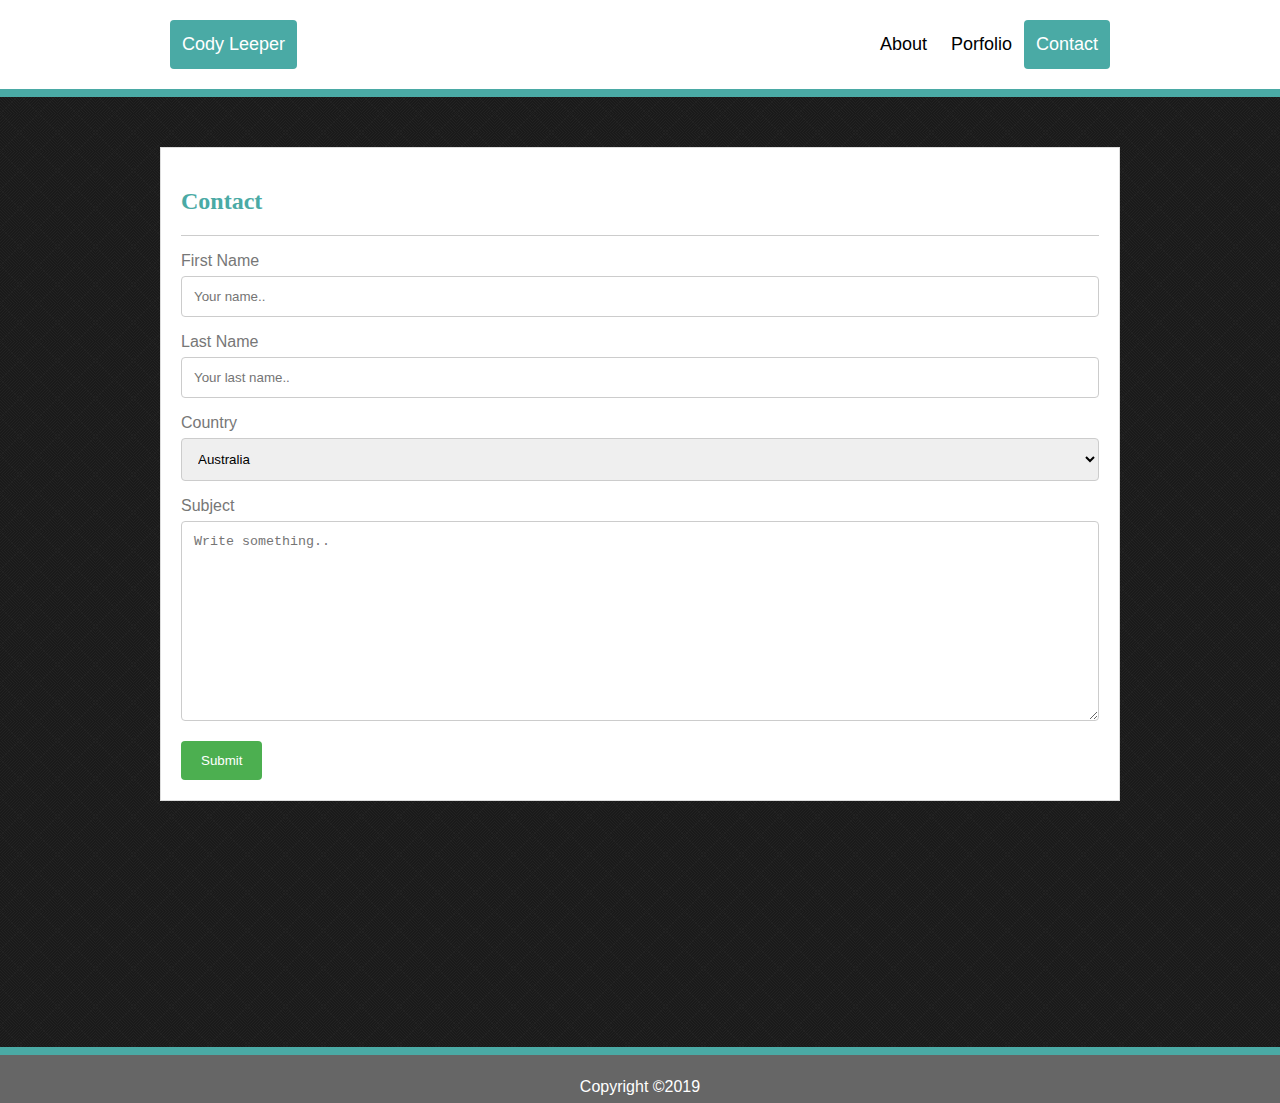
==== contact.html @ 7b50721a "add orignial master" ====
<!DOCTYPE html>
<html lang="en" dir="ltr">

<head>
  <meta charset="utf-8">
  <title></title>
  <link rel="stylesheet" href="asests/css/style.css">
</head>

<body>
  <header id="header">
      <div class="navbar-links">
        <a href="index.html" class="logo">Cody Leeper</a>
        <div class="header-right">
          <a  href="index.html">About</a>
          <a href="portfolio.html">Porfolio</a>
          <a class="active" href="contact.html">Contact</a>
        </div>
      </div>
  </header>
  <div class="container">
    <section>
      <h2>Contact</h2>
      <hr>
      <form action="#">
        <label for="fname">First Name</label>
        <input type="text" id="fname" name="firstname" placeholder="Your name..">

        <label for="lname">Last Name</label>
        <input type="text" id="lname" name="lastname" placeholder="Your last name..">

        <label for="country">Country</label>
        <select id="country" name="country">
          <option value="australia">Australia</option>
          <option value="canada">Canada</option>
          <option value="usa">USA</option>
        </select>

        <label for="subject">Subject</label>
        <textarea id="subject" name="subject" placeholder="Write something.." style="height:200px"></textarea>

        <input type="submit" value="Submit">
      </form>
    </section>

  </div>
  <footer id="footer">
    <p>Copyright ©2019</p>
  </footer>
</body>

</html>
---- asests/css/style.css ----
/* -------------------------------------------------------------------------
Basic Porfolio 8.2.2019 by Codycodes

[Table of Contents]
1. Elements
2. Header #header
3. General Content CSS
4. Contact Form
5. Footer #footer
--------------------------------------------------------------------------*/
/* 1. Elements */
html {
  height: 100%
}

body {
  color: #777777;
  font-family: 'Arial', 'Helvetica Neue', Helvetica, sans-serif;
  background-image: url("../images/black_lozenge.png");
  margin: 0 auto;
  height: 100%;
}

h1, h2, h3, h4 {
  font-family: 'Georgia', Times, Times New Roman, serif;
  color: #4aaaa5;
}

p {
  line-height: 2rem;
}

hr {
  display: block;
  height: 1px;
  border: 0;
  border-top: 1px solid #ccc;
  margin: 1em 0;
  padding: 0;
}

a {
  color: #4aaaa5;
}

/*------------------------------------------------------------------------*/
/* 2. Header  */
#header {
  background: #ffffff;
  border-bottom: 8px solid #4aaaa5;
}

/* Style the header and some padding */
.navbar-links {
  overflow: hidden;
  padding: 20px 10px;
  width: 960px;
  margin: 0 auto;
}

/* Style the header links */
.navbar-links a {
  float: left;
  color: black;
  text-align: center;
  padding: 12px;
  text-decoration: none;
  font-size: 18px;
  line-height: 25px;
  border-radius: 4px;
}

/* Style the logo link i.e. name */
.navbar-links a.logo {
  background: #4aaaa5;
  color: #ffffff;
}

/* Change the background color on mouse-over */
.navbar-links a:hover {
  background-color: #ddd;
  color: black;
}

/* Style the active/current link*/
.navbar-links a.active {
  background-color: #4aaaa5;
  color: white;
}

/* Float the link section to the right */
.header-right {
  float: right;
}

/* Add media queries for responsiveness - when the screen is 500px wide or less, stack the links on top of each other */
@media screen and (max-width: 500px) {
  .navbar-links a {
    float: none;
    display: block;
    text-align: left;
  }

  .header-right {
    float: none;
  }
}

/*------------------------------------------------------------------------*/
/* 3.Content */
.container {
  height: 100%
}

* {
  box-sizing: border-box;
}

/* Create three equal columns that floats next to each other */
.column {
  float: left;
  width: 30%;
  height: 300px;
  margin: 10px;
  position: relative;
}

/* Caption portfolio */
.column h2 {
  background: #4aaaa5;
  color: #fff;
  text-align: center;
  position: absolute;
  top: 0;
  width: 100%;
  margin: 0;
}

/* Clear floats after the columns */
.row:after {
  content: "";
  display: table;
  clear: both;
}

section {
  max-width: 960px;
  margin: 50px auto;
  background: #ffffff;
  border: 1px solid #dddddd;
  clear: both;
  display: block;
  padding: 20px;
  min-height: 600px;
}

.about {
  height: 300px;
  margin: 30px 0px;
}

.about p {
  padding: 50px 25px;
  width: 47%;
  float: left;
  background: #1f1f1f;
  color: #f7f7f7;
  margin: 0;
  height: 310px;
  text-align: justify;
  border-radius: 5px;
}

/* image section */
.face {
  border-radius: 5px;
  box-shadow: 3px 3px 5px 2px;
  float: left;
  margin: 0px 20px 10px 0px;
  width: 50%;
}

.port {
  background-repeat: no-repeat;
  background-size: cover;
}

.port-1 {
  background-image: url("../images/ethan.jpg");
}

.port-2 {
  background-image: url("../images/everly.jpg");
}

.port-3 {
  background-image: url("../images/family.jpg");
}

.port-4 {
  background-image: url("../images/family2.jpeg");
}

.port-5 {
  background-image: url("../images/family3.jpg");
}

.port-6 {
  background-image: url("../images/family4.jpg");
}

/* social icons */
.social-icons {
  clear: both;
  margin-top: 25px;
}

.btn-outline {
  margin-top: 15px;
  border: solid 1px #bbbbbb;
  font-size: 24px;
  color: #bbbbbb;
  background: 0 0;
  transition: all .3s ease-in-out;
}

.btn-outline:hover, .btn-outline:focus, .btn-outline:active, .btn-outline.active {
  border: solid 1px #bbbbbb;
  color: #000;
  background: #bbbbbb;
}

.btn-social {
  display: inline-block;
  width: 48px;
  height: 48px;
  border: 1px solid #bbbbbb;
  border-radius: 100%;
  text-align: center;
  font-size: 24px;
  line-height: 46px;
}

.list-inline {
  padding-left: 0;
  list-style: none;
  margin-left: -5px;
  text-align: center;
}

.list-inline>li {
  display: inline-block;
  padding-left: 5px;
  padding-right: 5px;
}

.social-links {
  -webkit-animation: fade-in-down 0.9s;
  animation: fade-in-down 0.9s;
  -webkit-animation-delay: 0.2s;
  animation-delay: 0.2s;
}

/* Animations */
@-webkit-keyframes fade-in-down {
  0% {
    opacity: 0;
    -webkit-transform: translateY(-10px);
    transform: translateY(-10px);
  }

  100% {
    opacity: 1;
    -webkit-transform: translateY(0);
    transform: translateY(0);
  }
}

@keyframes fade-in-down {
  0% {
    opacity: 0;
    -webkit-transform: translateY(-10px);
    transform: translateY(-10px);
  }

  100% {
    opacity: 1;
    -webkit-transform: translateY(0);
    transform: translateY(0);
  }
}

/*------------------------------------------------------------------------*/
/* 4. Contact Form */
input[type=text], select, textarea {
  width: 100%;
  padding: 12px;
  border: 1px solid #ccc;
  border-radius: 4px;
  box-sizing: border-box;
  margin-top: 6px;
  margin-bottom: 16px;
  resize: vertical;
}

input[type=submit] {
  background-color: #4CAF50;
  color: white;
  padding: 12px 20px;
  border: none;
  border-radius: 4px;
  cursor: pointer;
}

input[type=submit]:hover {
  background-color: #45a049;
}

/*------------------------------------------------------------------------*/
/* 5. Footer */
#footer {
  background: #666666;
  position: relative;
  width: 100%;
  text-align: center;
  color: #ffffff;
  border-top: 8px solid #4aaaa5;
}
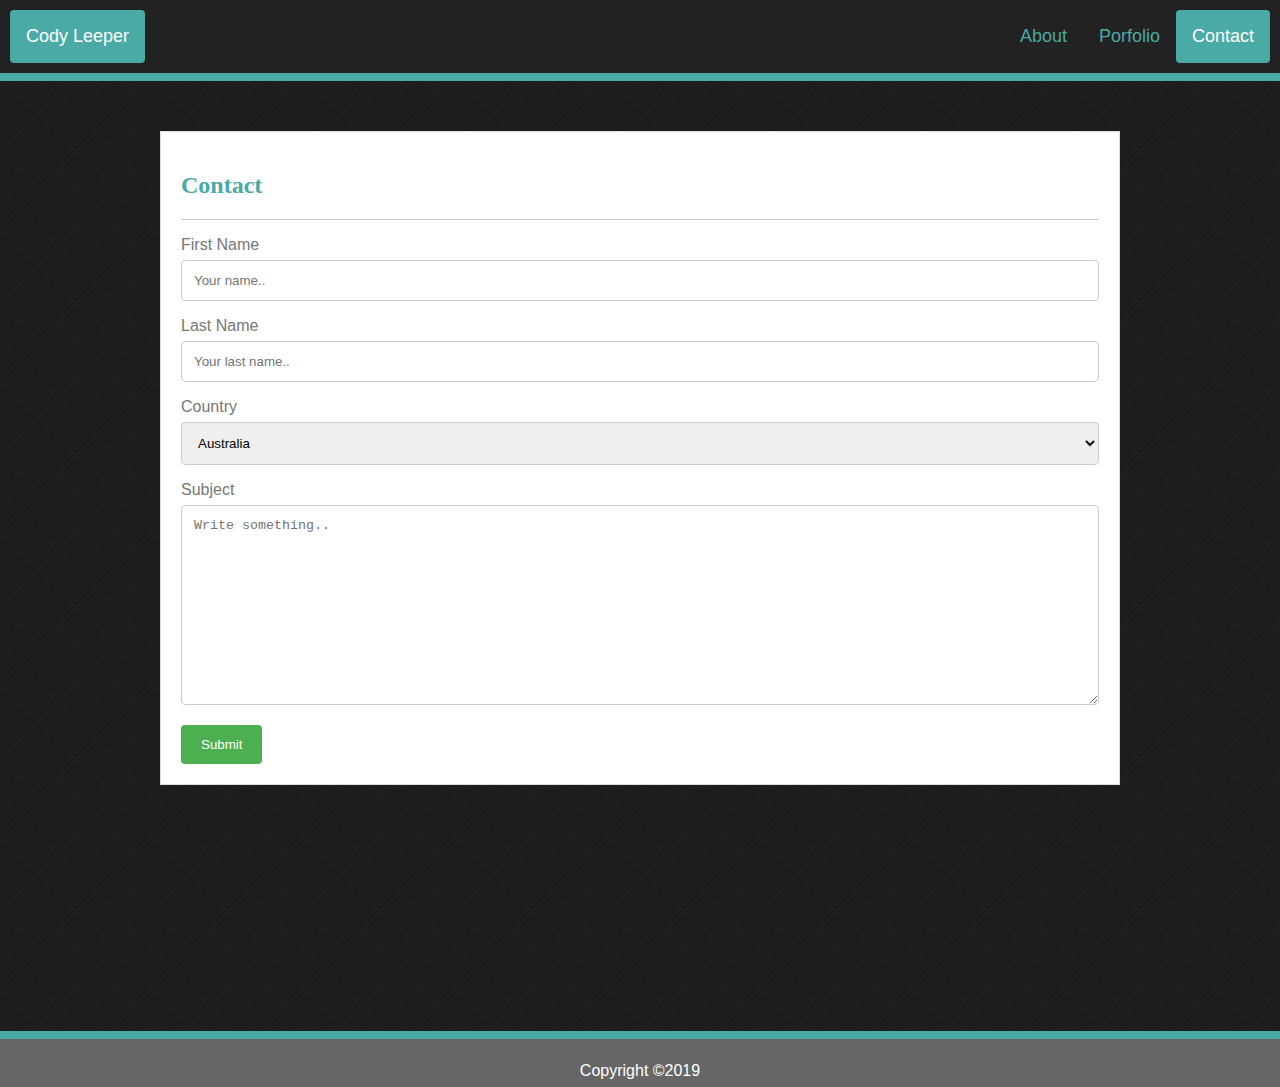
==== commit 431e0fe6: "finished" ====
--- a/contact.html
+++ b/contact.html
@@ -9,14 +9,18 @@
 
 <body>
   <header id="header">
-      <div class="navbar-links">
-        <a href="index.html" class="logo">Cody Leeper</a>
-        <div class="header-right">
-          <a  href="index.html">About</a>
-          <a href="portfolio.html">Porfolio</a>
-          <a class="active" href="contact.html">Contact</a>
-        </div>
+    <div class="topnav" id="myTopnav">
+      <a href="#" class="active">Cody Leeper</a>
+      <div class="header-right">
+        <a href="index.html">About</a>
+        <a href="portfolio.html">Porfolio</a>
+        <a class="active" href=" contact.html">Contact</a>
+        <a href="javascript:void(0);" class="icon" onclick="myFunction()">
+          <i class="fa fa-bars"></i>
+        </a>
       </div>
+
+    </div>
   </header>
   <div class="container">
     <section>
--- a/asests/css/style.css
+++ b/asests/css/style.css
@@ -21,7 +21,10 @@
   height: 100%;
 }
 
-h1, h2, h3, h4 {
+h1,
+h2,
+h3,
+h4 {
   font-family: 'Georgia', Times, Times New Roman, serif;
   color: #4aaaa5;
 }
@@ -49,62 +52,53 @@
   background: #ffffff;
   border-bottom: 8px solid #4aaaa5;
 }
-
+/* 
 /* Style the header and some padding */
-.navbar-links {
+.topnav {
   overflow: hidden;
-  padding: 20px 10px;
-  width: 960px;
-  margin: 0 auto;
+  padding: 10px;
+  background-color: #222;
 }
 
 /* Style the header links */
-.navbar-links a {
+.topnav a {
   float: left;
-  color: black;
+  color: #4aaaa5;
   text-align: center;
-  padding: 12px;
+  padding: 14px 16px;
   text-decoration: none;
   font-size: 18px;
   line-height: 25px;
   border-radius: 4px;
+  display: block;
 }
 
 /* Style the logo link i.e. name */
-.navbar-links a.logo {
+.topnav a.logo {
   background: #4aaaa5;
   color: #ffffff;
 }
 
 /* Change the background color on mouse-over */
-.navbar-links a:hover {
+.topnav a:hover {
   background-color: #ddd;
   color: black;
 }
 
 /* Style the active/current link*/
-.navbar-links a.active {
+.topnav a.active {
   background-color: #4aaaa5;
   color: white;
 }
 
+.topnav .icon {
+  display: none;
+}
 /* Float the link section to the right */
 .header-right {
   float: right;
 }
 
-/* Add media queries for responsiveness - when the screen is 500px wide or less, stack the links on top of each other */
-@media screen and (max-width: 500px) {
-  .navbar-links a {
-    float: none;
-    display: block;
-    text-align: left;
-  }
-
-  .header-right {
-    float: none;
-  }
-}
 
 /*------------------------------------------------------------------------*/
 /* 3.Content */
@@ -155,11 +149,12 @@
 }
 
 .about {
-  height: 300px;
-  margin: 30px 0px;
-}
-
-.about p {
+  margin: 0px 10px;
+  float: left;
+  width: 50%;
+}
+
+.aboutTwo {
   padding: 50px 25px;
   width: 47%;
   float: left;
@@ -177,7 +172,7 @@
   box-shadow: 3px 3px 5px 2px;
   float: left;
   margin: 0px 20px 10px 0px;
-  width: 50%;
+  width: 100%;
 }
 
 .port {
@@ -224,7 +219,10 @@
   transition: all .3s ease-in-out;
 }
 
-.btn-outline:hover, .btn-outline:focus, .btn-outline:active, .btn-outline.active {
+.btn-outline:hover,
+.btn-outline:focus,
+.btn-outline:active,
+.btn-outline.active {
   border: solid 1px #bbbbbb;
   color: #000;
   background: #bbbbbb;
@@ -292,7 +290,9 @@
 
 /*------------------------------------------------------------------------*/
 /* 4. Contact Form */
-input[type=text], select, textarea {
+input[type=text],
+select,
+textarea {
   width: 100%;
   padding: 12px;
   border: 1px solid #ccc;
@@ -315,7 +315,6 @@
 input[type=submit]:hover {
   background-color: #45a049;
 }
-
 /*------------------------------------------------------------------------*/
 /* 5. Footer */
 #footer {
@@ -326,3 +325,77 @@
   color: #ffffff;
   border-top: 8px solid #4aaaa5;
 }
+
+/*------------------------------------------------------------------------*/
+/* 6.Media Quueries */
+@media only screen and (max-width:900px) {
+  html{
+    height: inherit;
+  }
+  section {
+    max-width: 100%;
+    min-height: 100%;
+
+  }
+
+  .about {
+    margin: 0px auto;
+    float: left;
+    width: 100%;
+  }
+
+  .aboutTwo {
+    padding: 50px 25px;
+    width: inherit;
+    float: left;
+    background: #1f1f1f;
+    color: #f7f7f7;
+    margin: 40px auto;
+    height: inherit;
+    text-align: center;
+    /* border-radius: 5px; */
+    clear: both;
+  }
+
+  .face {
+    border-radius: 5px;
+    box-shadow: 3px 3px 5px 2px;
+    float: none;
+    width: 80%;
+    margin: 40px auto;
+    text-align: center;
+    display: block;
+  }
+  #footer {
+    padding: 10px;
+  }
+}
+
+@media screen and (max-width: 600px) {
+  .topnav a:not(:first-child) {
+    display: none;
+  }
+
+  .topnav a.icon {
+    float: right;
+    display: block;
+  }
+}
+
+@media screen and (max-width: 600px) {
+  .topnav.responsive {
+    position: relative;
+  }
+
+  .topnav.responsive .icon {
+    position: absolute;
+    right: 0;
+    top: 0;
+  }
+
+  .topnav.responsive a {
+    float: none;
+    display: block;
+    text-align: left;
+  }
+}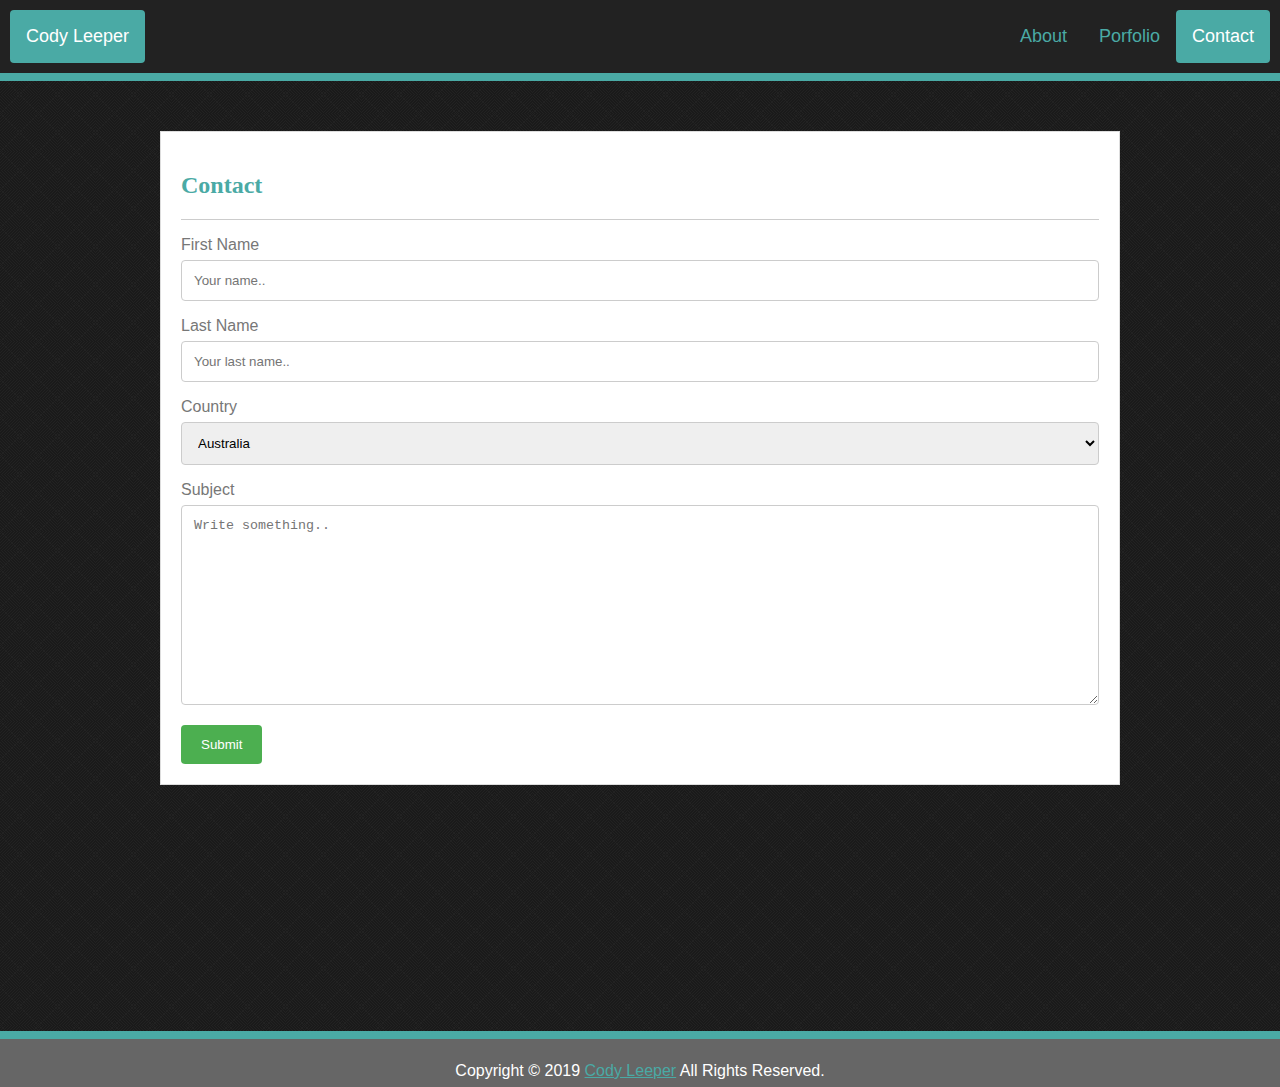
==== commit 0c8c2d96: "footer stuff" ====
--- a/contact.html
+++ b/contact.html
@@ -49,8 +49,18 @@
 
   </div>
   <footer id="footer">
-    <p>Copyright ©2019</p>
+    <p>Copyright © 2019 <a href="https://www.codyleeper.com" class="logo">Cody Leeper</a> All Rights Reserved.</p>
   </footer>
+<script>
+  function myFunction() {
+    var x = document.getElementById("myTopnav");
+    if (x.className === "topnav") {
+      x.className += " responsive";
+    } else {
+      x.className = "topnav";
+    }
+  }
+</script>
 </body>
 
 </html>
